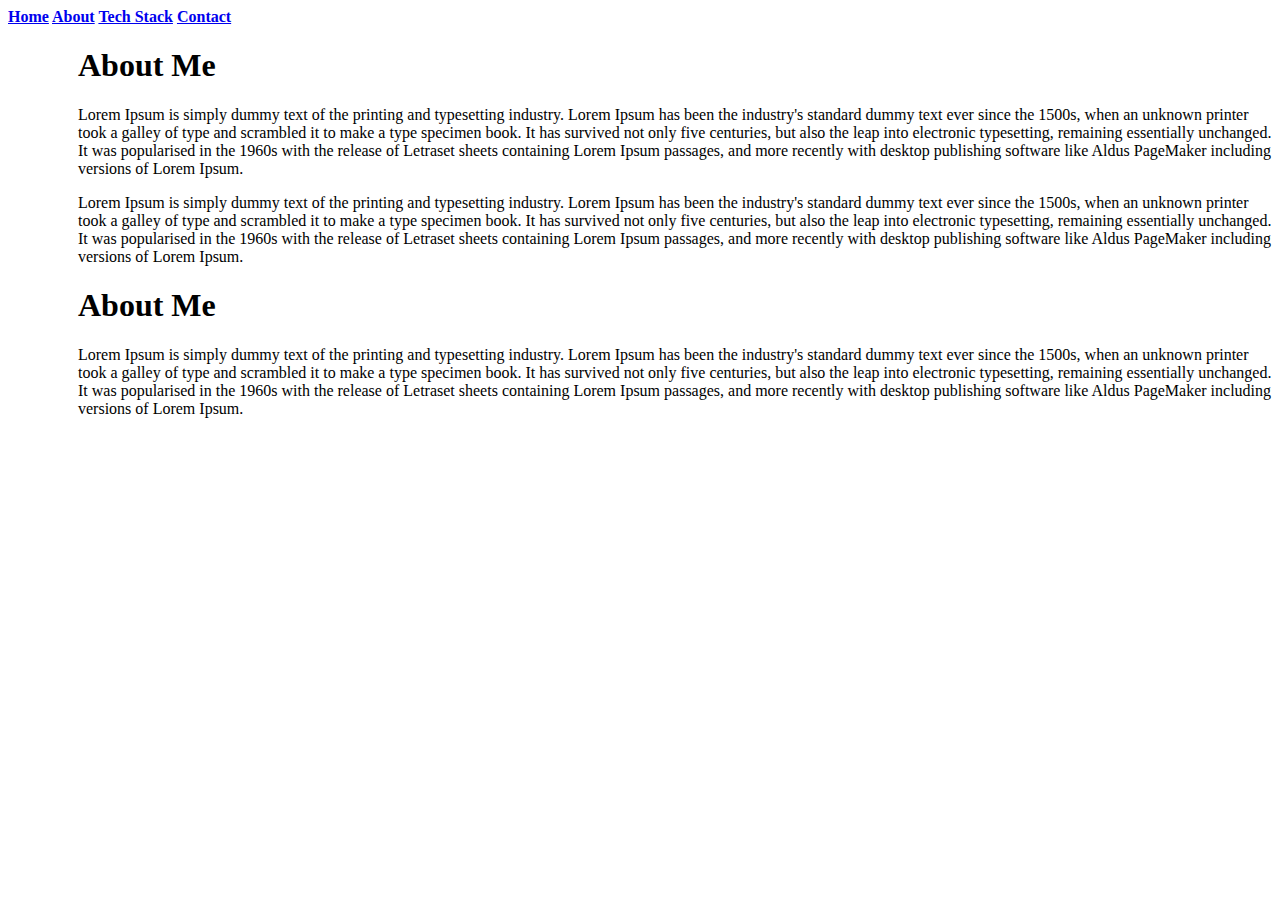
==== AboutMe.html @ 2bd3638c "link home" ====
<!DOCTYPE html>
<html lang="en">
  <head>
    <meta charset="UTF-8">
    <link rel="stylesheet" href="FinalProject.css"/>
     <title>About Me</title>
  </head>
  <body>
    <b>
      <div class="topnav">
        <a href="index.html">Home</a>
        <a class="active" href="#about">About</a>
        <a href="TechStack.html">Tech Stack</a>
          <a href="Contact.html">Contact</a>
    </b>
      </div>
      <div style="padding-left:70px">  
        <div class="text-container">
            <h1>About Me</h1>
            <p>Lorem Ipsum is simply dummy text of the printing and typesetting industry. Lorem Ipsum has been the industry's standard dummy text ever since the 1500s, when an unknown printer took a galley of type and scrambled it to make a type specimen book. It has survived not only five centuries, but also the leap into electronic typesetting, remaining essentially unchanged. It was popularised in the 1960s with the release of Letraset sheets containing Lorem Ipsum passages, and more recently with desktop publishing software like Aldus PageMaker including versions of Lorem Ipsum.</p>
        </div>
        <div class="row">
          <div class="text-container1">
            <div class="box">
              <p>Lorem Ipsum is simply dummy text of the printing and typesetting industry. Lorem Ipsum has been the industry's standard dummy text ever since the 1500s, when an unknown printer took a galley of type and scrambled it to make a type specimen book. It has survived not only five centuries, but also the leap into electronic typesetting, remaining essentially unchanged. It was popularised in the 1960s with the release of Letraset sheets containing Lorem Ipsum passages, and more recently with desktop publishing software like Aldus PageMaker including versions of Lorem Ipsum.</p>
            </div>
          </div>
          <div class="text-container2">
            <div class="box">
              <h1>About Me</h1>
              <p>Lorem Ipsum is simply dummy text of the printing and typesetting industry. Lorem Ipsum has been the industry's standard dummy text ever since the 1500s, when an unknown printer took a galley of type and scrambled it to make a type specimen book. It has survived not only five centuries, but also the leap into electronic typesetting, remaining essentially unchanged. It was popularised in the 1960s with the release of Letraset sheets containing Lorem Ipsum passages, and more recently with desktop publishing software like Aldus PageMaker including versions of Lorem Ipsum.</p>
            </div>
          </div>
        </div>
      </div>
</head>
</html>
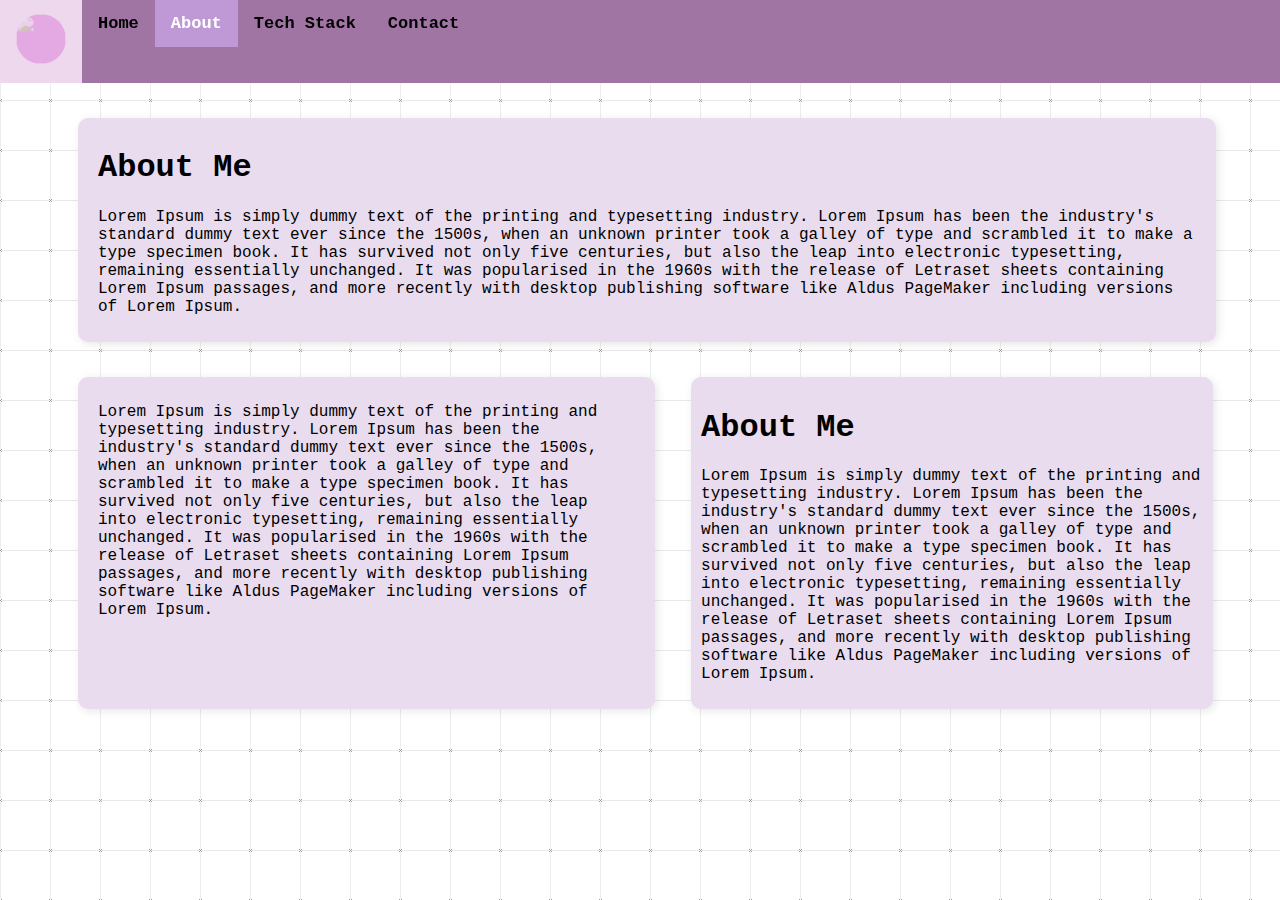
==== commit 5b4176ef: "edit changes" ====
--- a/AboutMe.html
+++ b/AboutMe.html
@@ -8,12 +8,14 @@
   <body>
     <b>
       <div class="topnav">
+
+        <a href="index.html"><img class="item" src="images/Amira-removebg-preview"></a>
         <a href="index.html">Home</a>
         <a class="active" href="#about">About</a>
         <a href="TechStack.html">Tech Stack</a>
-          <a href="Contact.html">Contact</a>
+        <a href="Contact.html">Contact</a>
+      </div>
     </b>
-      </div>
       <div style="padding-left:70px">  
         <div class="text-container">
             <h1>About Me</h1>
--- a/FinalProject.css
+++ b/FinalProject.css
@@ -0,0 +1,233 @@
+body {
+  color: #000000;
+  padding-top: 50px;
+  font-family: Courier New;
+}
+
+  .div{
+        display: flex;
+        justify-content: center;
+        align-items: center;
+        height: 600px;
+        border: 1px solid black;
+  }
+
+  .center {
+    display: block;
+    margin-top: 1%;
+    margin-left: auto;
+    margin-right: auto;   
+    align-items: center;
+    padding: 40px 0;
+  }
+  
+  .btn-group button {
+    background-color: #e4cbe4; /* Green background */
+    border: 1px solid rgb(191, 156, 200); /* Green border */
+    border-radius: 8px;
+    color: rgb(0, 0, 0); /* White text */
+    padding: 10px 24px; /* Some padding */
+    cursor: pointer; /* Pointer/hand icon */
+    width: 15%; /* Set a width if needed */
+    display: block; /* Make the buttons appear below each other */
+    font-family:"Courier New", Courier, monospace;
+    font-size: 100%;
+    
+  }
+
+  /* Add a background color on hover */
+  .btn-group button:hover {
+    background-color: #eed8ed;
+  }
+
+  img {
+    border-radius: 50%;
+    width: 250px;
+    height: 250px;
+  }
+
+  .topnav {
+    overflow: hidden;
+    position: fixed;
+    background-color: #a074a3;
+    top: 0;
+    left: 0;
+    width: 100%;
+    font-family:"Courier New", Courier, monospace;
+  }
+  
+  .topnav a {
+    float: left;
+    color: #000000;
+    text-align: center;
+    padding: 14px 16px;
+    text-decoration: none;
+    font-size: 17px;
+  }
+  
+  .topnav a:hover {
+    background-color: #eed8ed;
+    color: black;
+  }
+  
+  .topnav a.active {
+    background-color: #bf99d5;
+    color: white;
+  }
+
+  @import url(https://fonts.googleapis.com/css?family=Exo:100);
+  /* Background data (Original source: https://subtlepatterns.com/grid-me/) */
+  /* Animations */
+  @-webkit-keyframes bg-scrolling-reverse {
+    100% {
+      background-position: 50px 50px;
+    }
+  }
+  @-moz-keyframes bg-scrolling-reverse {
+    100% {
+      background-position: 50px 50px;
+    }
+  }
+  @-o-keyframes bg-scrolling-reverse {
+    100% {
+      background-position: 50px 50px;
+    }
+  }
+  @keyframes bg-scrolling-reverse {
+    100% {
+      background-position: 50px 50px;
+    }
+  }
+  @-webkit-keyframes bg-scrolling {
+    0% {
+      background-position: 50px 50px;
+    }
+  }
+  @-moz-keyframes bg-scrolling {
+    0% {
+      background-position: 50px 50px;
+    }
+  }
+  @-o-keyframes bg-scrolling {
+    0% {
+      background-position: 50px 50px;
+    }
+  }
+  @keyframes bg-scrolling {
+    0% {
+      background-position: 50px 50px;
+    }
+  }
+  /* Main styles */
+  body {
+    color: #000000;
+    /* img size is 50x50 */
+    background: url("[data-uri]") repeat 0 0;
+    -webkit-animation: bg-scrolling-reverse 0.92s infinite;
+    /* Safari 4+ */
+    -moz-animation: bg-scrolling-reverse 0.92s infinite;
+    /* Fx 5+ */
+    -o-animation: bg-scrolling-reverse 0.92s infinite;
+    /* Opera 12+ */
+    animation: bg-scrolling-reverse 0.92s infinite;
+    /* IE 10+ */
+    -webkit-animation-timing-function: linear;
+    -moz-animation-timing-function: linear;
+    -o-animation-timing-function: linear;
+    animation-timing-function: linear;
+  
+    padding-top: 50px
+  }
+
+  .text-container {
+    background-color: rgb(233, 220, 238); /* White background */
+    border-radius: 10px; /* Optional: Rounds the corners */
+    box-shadow: 2px 2px 10px rgba(0, 0, 0, 0.1); /* Optional: Adds a slight shadow */
+    max-width: 92%;
+    padding: 10px 20px; /* Adjusts space inside */
+    margin-top: 5%;
+
+  }
+
+  .text-container1 {
+    background-color: rgb(233, 220, 238); /* White background */
+    border-radius: 10px; /* Optional: Rounds the corners */
+    box-shadow: 2px 2px 10px rgba(0, 0, 0, 0.1); /* Optional: Adds a slight shadow */
+    max-width: 45%;
+    padding: 10px 20px; /* Adjusts space inside */
+    margin-top: 3%;
+
+  }
+
+  .text-container2 {
+    background-color: rgb(233, 220, 238); /* White background */
+    border-radius: 10px; /* Optional: Rounds the corners */
+    box-shadow: 2px 2px 10px rgba(0, 0, 0, 0.1); /* Optional: Adds a slight shadow */
+    max-width: 42%;
+    padding: 10px 20px; /* Adjusts space inside */
+    margin-top: 3%;
+    display: flex; 
+    flex: 50%;
+    padding: 10px;
+
+  }
+  .row {
+    display: flex;
+    gap: 3%;
+  }
+
+  .picture-container {
+    padding: 20px;
+    margin: 5px 2px;
+    margin-top: 30px;
+    display: flex;
+    text-align: center;
+    justify-content: center;
+    align-items: center;
+    flex-wrap: wrap;
+    flex-direction: row;
+    gap: 30px;
+
+
+  }
+
+  .clang {
+    width: 50px;
+    height: 50px;
+    
+  }
+
+  .java {
+    width: 80px;
+    height: 80px;
+    margin-top: 30px;
+  }
+
+  .html{
+    width: 50px;
+    height: 50px;
+  }
+
+  .css {
+    width: 50px;
+    height: 50px;
+  }
+
+  .cplus {
+    width: 50px;
+    height: 50px;
+  }
+  
+  .item {
+    width: 50px;
+    height: 50px;
+    mix-blend-mode: color-burn;
+    margin: 0;
+    padding: 0;    
+    align-items:flex-end;
+    background-color: #a074a3;
+
+  }
+
+
+
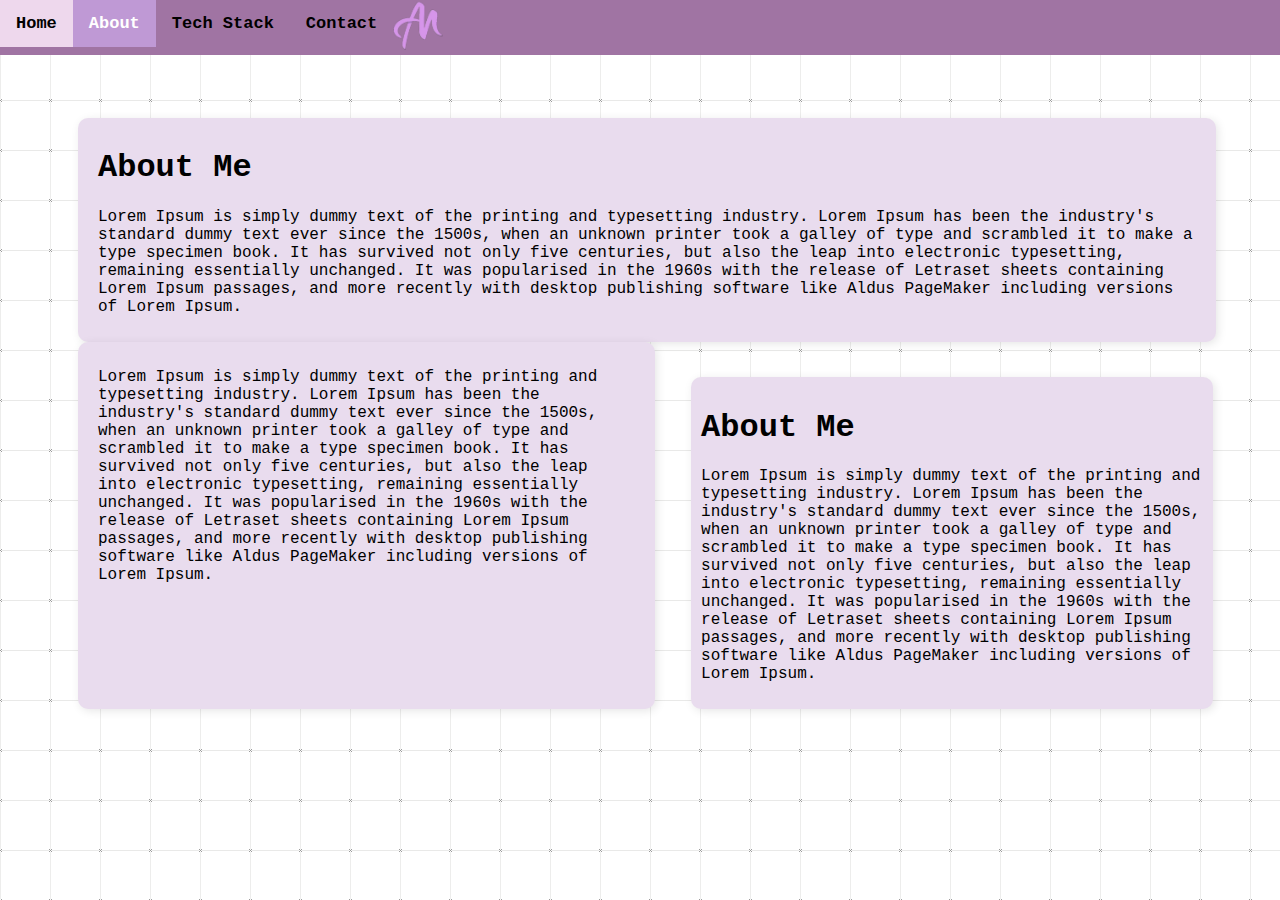
==== commit a88efd7b: "edit" ====
--- a/AboutMe.html
+++ b/AboutMe.html
@@ -9,7 +9,7 @@
     <b>
       <div class="topnav">
 
-        <a href="index.html"><img class="item" src="images/Amira-removebg-preview"></a>
+        <img class="item" src="images/Adobe Express - file.png">
         <a href="index.html">Home</a>
         <a class="active" href="#about">About</a>
         <a href="TechStack.html">Tech Stack</a>
@@ -35,5 +35,4 @@
           </div>
         </div>
       </div>
-</head>
 </html>
--- a/FinalProject.css
+++ b/FinalProject.css
@@ -22,28 +22,33 @@
   }
   
   .btn-group button {
-    background-color: #e4cbe4; /* Green background */
-    border: 1px solid rgb(191, 156, 200); /* Green border */
+    background-color: #e4cbe4;
+    border: 1px solid rgb(191, 156, 200); 
     border-radius: 8px;
-    color: rgb(0, 0, 0); /* White text */
-    padding: 10px 24px; /* Some padding */
-    cursor: pointer; /* Pointer/hand icon */
-    width: 15%; /* Set a width if needed */
-    display: block; /* Make the buttons appear below each other */
+    color: rgb(0, 0, 0); 
+    padding: 10px 24px;
+    cursor: pointer; 
+    width: 15%; 
+    display: block; 
     font-family:"Courier New", Courier, monospace;
     font-size: 100%;
     
   }
 
-  /* Add a background color on hover */
   .btn-group button:hover {
     background-color: #eed8ed;
   }
 
-  img {
+  .imgprofile {
     border-radius: 50%;
     width: 250px;
     height: 250px;
+    display: block;
+    margin-top: 1%;
+    margin-left: auto;
+    margin-right: auto;   
+    align-items: center;
+    padding: 40px 0;
   }
 
   .topnav {
@@ -63,21 +68,21 @@
     padding: 14px 16px;
     text-decoration: none;
     font-size: 17px;
+    align-content: center;
   }
   
   .topnav a:hover {
     background-color: #eed8ed;
     color: black;
   }
-  
+
   .topnav a.active {
     background-color: #bf99d5;
     color: white;
   }
 
   @import url(https://fonts.googleapis.com/css?family=Exo:100);
-  /* Background data (Original source: https://subtlepatterns.com/grid-me/) */
-  /* Animations */
+
   @-webkit-keyframes bg-scrolling-reverse {
     100% {
       background-position: 50px 50px;
@@ -118,53 +123,47 @@
       background-position: 50px 50px;
     }
   }
-  /* Main styles */
+
   body {
     color: #000000;
-    /* img size is 50x50 */
     background: url("[data-uri]") repeat 0 0;
-    -webkit-animation: bg-scrolling-reverse 0.92s infinite;
-    /* Safari 4+ */
-    -moz-animation: bg-scrolling-reverse 0.92s infinite;
-    /* Fx 5+ */
-    -o-animation: bg-scrolling-reverse 0.92s infinite;
-    /* Opera 12+ */
-    animation: bg-scrolling-reverse 0.92s infinite;
-    /* IE 10+ */
+    -webkit-animation: bg-scrolling-reverse 4s infinite;
+    -moz-animation: bg-scrolling-reverse 4s infinite;
+    -o-animation: bg-scrolling-reverse 4s infinite;
+    animation: bg-scrolling-reverse 4s infinite;
     -webkit-animation-timing-function: linear;
     -moz-animation-timing-function: linear;
     -o-animation-timing-function: linear;
     animation-timing-function: linear;
-  
     padding-top: 50px
+
   }
 
   .text-container {
-    background-color: rgb(233, 220, 238); /* White background */
-    border-radius: 10px; /* Optional: Rounds the corners */
-    box-shadow: 2px 2px 10px rgba(0, 0, 0, 0.1); /* Optional: Adds a slight shadow */
+    background-color: rgb(233, 220, 238);
+    border-radius: 10px;
+    box-shadow: 2px 2px 10px rgba(0, 0, 0, 0.1); 
     max-width: 92%;
-    padding: 10px 20px; /* Adjusts space inside */
+    padding: 10px 20px;
     margin-top: 5%;
 
   }
 
   .text-container1 {
-    background-color: rgb(233, 220, 238); /* White background */
-    border-radius: 10px; /* Optional: Rounds the corners */
-    box-shadow: 2px 2px 10px rgba(0, 0, 0, 0.1); /* Optional: Adds a slight shadow */
+    background-color: rgb(233, 220, 238); 
+    border-radius: 10px; 
+    box-shadow: 2px 2px 10px rgba(0, 0, 0, 0.1); 
     max-width: 45%;
-    padding: 10px 20px; /* Adjusts space inside */
-    margin-top: 3%;
+    padding: 10px 20px; 
 
   }
 
   .text-container2 {
-    background-color: rgb(233, 220, 238); /* White background */
-    border-radius: 10px; /* Optional: Rounds the corners */
-    box-shadow: 2px 2px 10px rgba(0, 0, 0, 0.1); /* Optional: Adds a slight shadow */
+    background-color: rgb(233, 220, 238); 
+    border-radius: 10px; 
+    box-shadow: 2px 2px 10px rgba(0, 0, 0, 0.1);
     max-width: 42%;
-    padding: 10px 20px; /* Adjusts space inside */
+    padding: 10px 20px; 
     margin-top: 3%;
     display: flex; 
     flex: 50%;
@@ -221,13 +220,20 @@
   .item {
     width: 50px;
     height: 50px;
-    mix-blend-mode: color-burn;
-    margin: 0;
-    padding: 0;    
-    align-items:flex-end;
+    max-height: 100%;
+    max-width: 100%;
+    margin-left: 0%;
+    padding: 0;
+    align-items: center;    
     background-color: #a074a3;
 
-  }
-
-
-
+
+  }
+
+
+  .item:hover {
+    background-color:#a074a3;
+    color: #a074a3;
+  }
+
+  
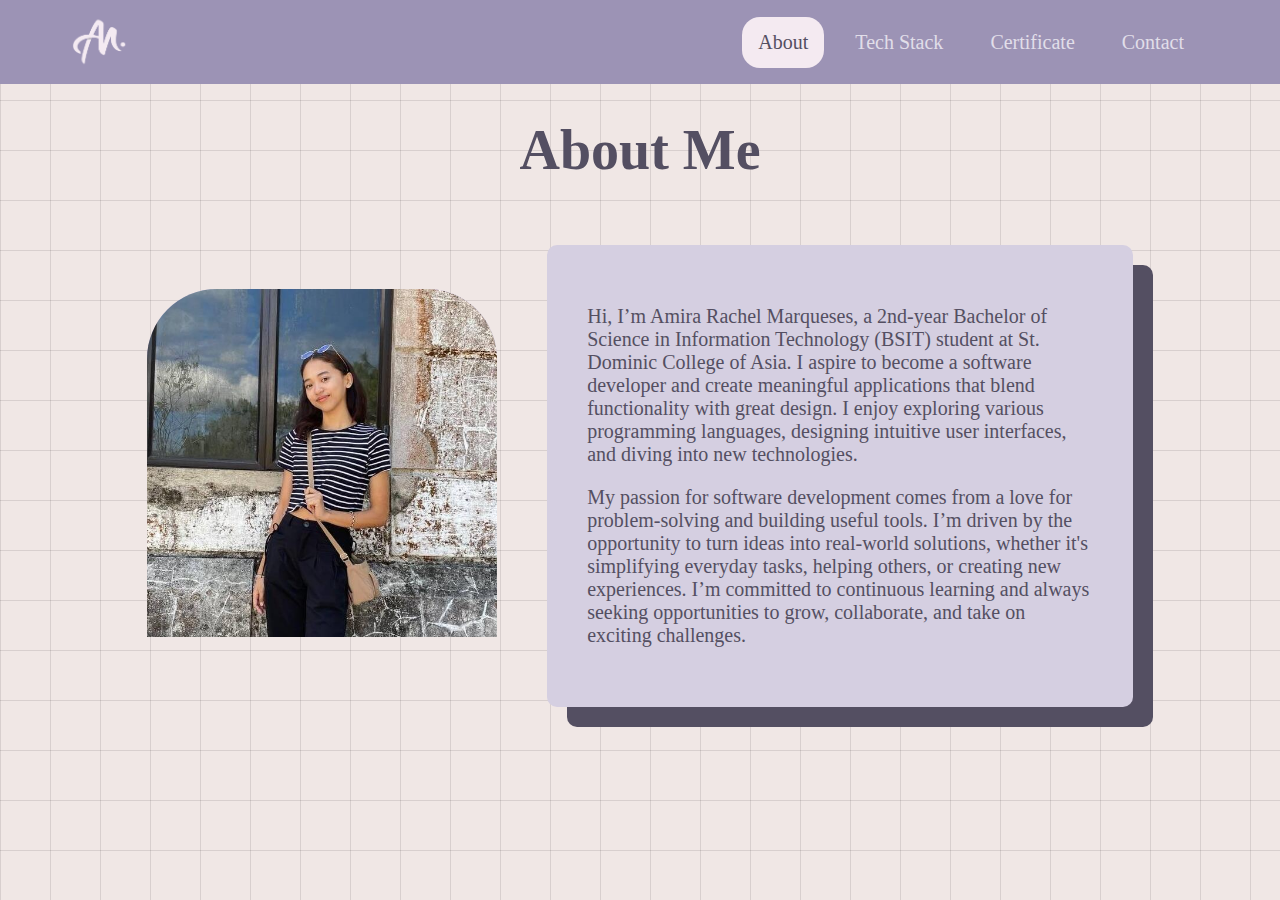
==== commit 4629989e: "portfolio changes" ====
--- a/AboutMe.html
+++ b/AboutMe.html
@@ -2,37 +2,33 @@
 <html lang="en">
   <head>
     <meta charset="UTF-8">
+    <meta name="viewport" content="width=device-width, initial-scale=1.0">
     <link rel="stylesheet" href="FinalProject.css"/>
      <title>About Me</title>
+     <link rel="icon" type="image/x-icon" href="images/Adobe Express - file.png">
   </head>
   <body>
-    <b>
       <div class="topnav">
-
-        <img class="item" src="images/Adobe Express - file.png">
-        <a href="index.html">Home</a>
-        <a class="active" href="#about">About</a>
-        <a href="TechStack.html">Tech Stack</a>
-        <a href="Contact.html">Contact</a>
+        <div class="logo">
+          <a href="index.html">
+            <img class="item" src="images/logo.png" alt="Adobe logo">
+          </a>
+        </div>
+        <div class="nav-links">
+          <a class="active" href="#about">About</a>
+          <a href="TechStack.html">Tech Stack</a>
+          <a href="Certificate.html">Certificate</a>
+          <a href="Contact.html">Contact</a>
+        </div>
       </div>
-    </b>
-      <div style="padding-left:70px">  
-        <div class="text-container">
-            <h1>About Me</h1>
-            <p>Lorem Ipsum is simply dummy text of the printing and typesetting industry. Lorem Ipsum has been the industry's standard dummy text ever since the 1500s, when an unknown printer took a galley of type and scrambled it to make a type specimen book. It has survived not only five centuries, but also the leap into electronic typesetting, remaining essentially unchanged. It was popularised in the 1960s with the release of Letraset sheets containing Lorem Ipsum passages, and more recently with desktop publishing software like Aldus PageMaker including versions of Lorem Ipsum.</p>
-        </div>
-        <div class="row">
-          <div class="text-container1">
-            <div class="box">
-              <p>Lorem Ipsum is simply dummy text of the printing and typesetting industry. Lorem Ipsum has been the industry's standard dummy text ever since the 1500s, when an unknown printer took a galley of type and scrambled it to make a type specimen book. It has survived not only five centuries, but also the leap into electronic typesetting, remaining essentially unchanged. It was popularised in the 1960s with the release of Letraset sheets containing Lorem Ipsum passages, and more recently with desktop publishing software like Aldus PageMaker including versions of Lorem Ipsum.</p>
-            </div>
-          </div>
-          <div class="text-container2">
-            <div class="box">
-              <h1>About Me</h1>
-              <p>Lorem Ipsum is simply dummy text of the printing and typesetting industry. Lorem Ipsum has been the industry's standard dummy text ever since the 1500s, when an unknown printer took a galley of type and scrambled it to make a type specimen book. It has survived not only five centuries, but also the leap into electronic typesetting, remaining essentially unchanged. It was popularised in the 1960s with the release of Letraset sheets containing Lorem Ipsum passages, and more recently with desktop publishing software like Aldus PageMaker including versions of Lorem Ipsum.</p>
-            </div>
-          </div>
+        <h1 class="center">About Me</h1>
+        <div class="aboutme-container">
+          <img src="images/ara (1).jpg" alt="me">
+            <div class="text-container">
+              <p>Hi, I’m Amira Rachel Marqueses, a 2nd-year Bachelor of Science in Information Technology (BSIT) student at St. Dominic College of Asia. 
+                I aspire to become a software developer and create meaningful applications that blend functionality with great design. I enjoy exploring various programming languages, designing intuitive user interfaces, and diving into new technologies.</p>
+              <p>My passion for software development comes from a love for problem-solving and building useful tools. I’m driven by the opportunity to turn ideas into real-world solutions, whether it's simplifying everyday tasks, helping others, or creating new experiences.
+                I’m committed to continuous learning and always seeking opportunities to grow, collaborate, and take on exciting challenges.</p>
         </div>
       </div>
 </html>
--- a/FinalProject.css
+++ b/FinalProject.css
@@ -1,88 +1,145 @@
+
 body {
-  color: #000000;
+  color: #f4eaf1;
   padding-top: 50px;
-  font-family: Courier New;
-}
-
-  .div{
-        display: flex;
-        justify-content: center;
-        align-items: center;
-        height: 600px;
-        border: 1px solid black;
-  }
-
-  .center {
-    display: block;
-    margin-top: 1%;
-    margin-left: auto;
-    margin-right: auto;   
-    align-items: center;
-    padding: 40px 0;
-  }
+  font-family: Georgia;
+}
+
+.container {
+  max-width: 1000px;
+  margin: auto auto;
+  padding: 40px 40px;
+  margin-top: 20px;
+}
+
+.profile-section {
+  display: flex;
+  margin-top: 30px;
+  align-items: center;
+  justify-content: center;
+  flex-wrap: wrap;
+  gap: 2rem;
+  margin-bottom: 40px;
+}
+
+.profile-img {
+  border-radius: 50%;
+  background-color: #bbaad0;
+  padding: 10px;
+  width: 300px;
+  height: 300px;
+}
+
+.profile-img:hover {
+  transform: scale(1.08); /* smoother zoom */
+  box-shadow: 0 12px 20px rgba(76, 48, 80, 0.4); /* softer shadow */
+  background-color: #a18bd2; /* gentle bg color shift */
+}
+
+.intro-text h1 {
+  font-size: 2.2rem;
+  margin: 0;
+  color: #3b2f42;
+}
+
+.intro-text h2 {
+  font-size: 1.7rem;
+  font-weight: normal;
+  color: #544f62;
+  margin-top: 10px;
+}
+
+.center {
+  margin-top: 10px;
+  align-items: center;
+  padding: 50px 0px;
+  text-align: center;
+  font-family: Georgia;
+  color: #544f62;
+  font-size: 3.5rem;
+}
+
   
   .btn-group button {
-    background-color: #e4cbe4;
-    border: 1px solid rgb(191, 156, 200); 
-    border-radius: 8px;
-    color: rgb(0, 0, 0); 
-    padding: 10px 24px;
-    cursor: pointer; 
-    width: 15%; 
-    display: block; 
-    font-family:"Courier New", Courier, monospace;
-    font-size: 100%;
-    
+    background-color: #9c93b5; 
+    border-radius: 28px;
+    color: #e1dee9;
+    padding: 15px 24px;
+    cursor: pointer;
+    width: 210px;
+    display: inline-block;
+    font-family:Georgia;
+    font-size: 200%;
+    border: 5px;
+    margin: 20px 15px;
+    margin-top: 30px;
+    align-items: center;
+    justify-content: center;
   }
 
   .btn-group button:hover {
-    background-color: #eed8ed;
+    background-color: #f4eaf1;
+    border-radius: 15px;
+    color: #544f62;
   }
 
   .imgprofile {
     border-radius: 50%;
     width: 250px;
     height: 250px;
-    display: block;
-    margin-top: 1%;
-    margin-left: auto;
-    margin-right: auto;   
-    align-items: center;
-    padding: 40px 0;
+    display: flex;
   }
 
   .topnav {
-    overflow: hidden;
+    display: flex;
+    align-items: center;
+    background-color: #9c93b5;
     position: fixed;
-    background-color: #a074a3;
     top: 0;
     left: 0;
     width: 100%;
-    font-family:"Courier New", Courier, monospace;
-  }
-  
-  .topnav a {
-    float: left;
-    color: #000000;
-    text-align: center;
+    padding: 10px 20px;
+    font-family: Georgia;
+    z-index: 1000;
+    justify-content: flex-start;
+  }
+  
+  .topnav .logo img {
+    width: 60px;
+    height: auto;
+    transform: translateX(50px);
+  }
+  
+  .topnav .nav-links {
+    display: flex;
+    gap: 15px;
+    margin-left: auto;
+    transform: translateX(-100px); 
+  }
+  
+  .topnav .nav-links a {
+    color:#e1dee9;
+    text-decoration: none;
+    font-size: 20px;
     padding: 14px 16px;
-    text-decoration: none;
-    font-size: 17px;
-    align-content: center;
-  }
-  
-  .topnav a:hover {
-    background-color: #eed8ed;
-    color: black;
-  }
-
-  .topnav a.active {
-    background-color: #bf99d5;
-    color: white;
+  }
+  
+  .topnav .nav-links a:hover {
+    background-color: #f4eaf1;
+    border-radius: 18px;
+    color: #544f62;
+    transform: scale(1.08); /* smoother zoom */
+  }
+  
+  .topnav .nav-links a.active {
+    background-color: #f4eaf1;
+    color:#544f62;
+    border-radius: 18px;
   }
 
   @import url(https://fonts.googleapis.com/css?family=Exo:100);
-
+  /* Background data (Original source: https://subtlepatterns.com/grid-me/) */
+  /* Animations */
   @-webkit-keyframes bg-scrolling-reverse {
     100% {
       background-position: 50px 50px;
@@ -123,117 +180,234 @@
       background-position: 50px 50px;
     }
   }
-
+  
+  /* Main styles */
   body {
     color: #000000;
+    /* img size is 50x50 */
     background: url("[data-uri]") repeat 0 0;
-    -webkit-animation: bg-scrolling-reverse 4s infinite;
-    -moz-animation: bg-scrolling-reverse 4s infinite;
-    -o-animation: bg-scrolling-reverse 4s infinite;
-    animation: bg-scrolling-reverse 4s infinite;
+    -webkit-animation: bg-scrolling-reverse 5s infinite;
+    /* Safari 4+ */
+    -moz-animation: bg-scrolling-reverse 5s infinite;
+    /* Fx 5+ */
+    -o-animation: bg-scrolling-reverse 5s infinite;
+    /* Opera 12+ */
+    animation: bg-scrolling-reverse 5s infinite;
+    /* IE 10+ */
     -webkit-animation-timing-function: linear;
     -moz-animation-timing-function: linear;
     -o-animation-timing-function: linear;
     animation-timing-function: linear;
+  
     padding-top: 50px
-
-  }
-
+  }
+
+  body {
+    background-color: #f0e7e5; /* background color you want */
+    background-image:
+      linear-gradient(to right, rgba(0, 0, 0, 0.1) 1px, transparent 1px),
+      linear-gradient(to bottom, rgba(0, 0, 0, 0.1) 1px, transparent 1px);
+    background-size: 50px 50px;
+    animation: bg-scrolling-reverse 5s linear infinite;
+    padding-top: 50px;
+  }
+  .aboutme-container{
+    display: flex;
+    align-items: center;
+    justify-content: center;
+    gap: 50px;
+    margin-top: -50px;
+}
+
+  .aboutme-container img{
+    width: 350px;
+    height: auto;
+    border-top-left-radius: 70px;
+    border-top-right-radius: 70px;
+    border: 50px;
+    border-color: #3b2f42;
+    background-color: #c8bfe7;
+  }
   .text-container {
-    background-color: rgb(233, 220, 238);
+    background-color: #d5cfe1; /* White background */
+    border-radius: 10px; /* Optional: Rounds the corners */
+    max-width: 40%;
+    padding: 40px;
+    margin-top: 2%;
+    box-shadow: 20px 20px 0 #544f62;
+    font-size: 1.25rem;
+    font-family: Georgia;
+    color:#544f62
+  }
+
+  .text-container:hover{
+    background-color:#E1DDE9;
+    color: #544f62;
+    transform: scale(1.01); /* smoother zoom */
+  }
+
+  .aboutme-container img:hover{
+    background-color:#E1DDE9;
+    color: #544f62;
+    transform: scale(1.03); /* smoother zoom */
+    
+  }
+
+  .text-container1 {
+    background-color: #d5cfe1; /* White background */
+    border-radius: 10px; /* Optional: Rounds the corners */
+    box-shadow: 20px 20px 0 #544f62; /* Optional: Adds a slight shadow */
+    max-width: 85%;
+    padding: 10px 20px; /* Adjusts space inside */
+    margin-top: -70px;
+    margin-left: 90px;
+    align-items: center;
+    font-size: 20px;
+    font-family: Georgia;
+    color:#544f62
+  }
+
+  .text-container1:hover{
+    background-color:#E1DDE9;
+    color: #544f62;
+    transform: scale(1.01); /* smoother zoom */
+  }
+
+  .certificate-container{
+    margin-top: -70px;
+    display: flex;
+    flex-direction: column;
+    align-items: center;
+    justify-content: center;
+    gap: 30px;
+  }
+
+  .text-container2 { 
+    display: flex;
+    justify-content: center;
+    align-items: center;
+    background-color: #d5cfe1;
     border-radius: 10px;
-    box-shadow: 2px 2px 10px rgba(0, 0, 0, 0.1); 
-    max-width: 92%;
-    padding: 10px 20px;
-    margin-top: 5%;
-
-  }
-
-  .text-container1 {
-    background-color: rgb(233, 220, 238); 
-    border-radius: 10px; 
-    box-shadow: 2px 2px 10px rgba(0, 0, 0, 0.1); 
-    max-width: 45%;
     padding: 10px 20px; 
-
-  }
-
-  .text-container2 {
-    background-color: rgb(233, 220, 238); 
-    border-radius: 10px; 
-    box-shadow: 2px 2px 10px rgba(0, 0, 0, 0.1);
-    max-width: 42%;
-    padding: 10px 20px; 
-    margin-top: 3%;
-    display: flex; 
-    flex: 50%;
+    box-shadow: 10px 10px 0 #544f62;
+    max-width: 700px;
+    width: 100%;
+    color:#544f62
+  }
+
+  .text-container2-text{
+    text-align: left;
+    color: #544f62;
+    font-family: Georgia;
+    font-size: 20px;
+  }
+
+  .text-container2 img {
+    width: 190px;
+    height: auto;
     padding: 10px;
-
-  }
-  .row {
-    display: flex;
-    gap: 3%;
+    margin-right: 30px;
+  }
+
+  .text-container2:hover{
+    background-color:#E1DDE9;
+    color: #544f62;
+    transform: scale(1.01); /* smoother zoom */
+  }
+
+  .skills {
+    font-size: 40px;
+    font-family: Georgia;
+    margin-top: 10px;
+    align-items: center;
+    padding: 50px 0px;
+    text-align: center;
+    font-family: Georgia;
+    color: #544f62;
   }
 
   .picture-container {
-    padding: 20px;
+    padding: 40px;
     margin: 5px 2px;
-    margin-top: 30px;
-    display: flex;
-    text-align: center;
+    margin-top: -120px;
+    display: flex;
     justify-content: center;
     align-items: center;
     flex-wrap: wrap;
     flex-direction: row;
     gap: 30px;
-
-
-  }
-
-  .clang {
-    width: 50px;
-    height: 50px;
-    
-  }
-
-  .java {
-    width: 80px;
-    height: 80px;
-    margin-top: 30px;
-  }
-
-  .html{
-    width: 50px;
-    height: 50px;
-  }
-
-  .css {
-    width: 50px;
-    height: 50px;
-  }
-
-  .cplus {
-    width: 50px;
-    height: 50px;
-  }
-  
-  .item {
-    width: 50px;
-    height: 50px;
-    max-height: 100%;
-    max-width: 100%;
-    margin-left: 0%;
-    padding: 0;
-    align-items: center;    
-    background-color: #a074a3;
-
-
-  }
-
-
-  .item:hover {
-    background-color:#a074a3;
-    color: #a074a3;
-  }
-
-  
+  }
+
+  .circle-container {
+      width: 300px;
+      height: 300px;
+      background-color: #c8bfe7; /* light purple */
+      border-radius: 50%; /* makes it a perfect circle */
+      display: flex;
+      justify-content: center;
+      align-items: center;
+      box-shadow: 10px 10px 0 #544f62;
+  }
+
+  .circle-container:hover{
+    background-color:#E1DDE9;
+    color: #544f62;
+    transform: scale(1.04); 
+  }
+
+  .picture-container img {
+    width: 100px;
+    height: 100px;
+    padding: 10px;
+  }
+
+  .tooltip-container {
+    position: relative;
+    display: inline-block;
+  }
+
+  .tooltip-container img {
+    width: 100px;
+    height: auto;
+  }
+
+  .tooltip-text {
+    visibility: hidden;
+    width: 140px;
+    background-color: #c9c3de; /* tooltip background */
+    color: #544f62;
+    text-align: center;
+    border-radius: 8px;
+    padding: 8px;
+    position: absolute;
+    z-index: 1;
+    top: 115%; /* ✅ Add this line */
+    transform: translateX(-50%); /* position above the image */
+    left: 50%;
+    transition: opacity 0.3s ease;
+    font-size: 1.5rem;
+    font-family: Georgia;
+  }
+
+  .tooltip-container:hover .tooltip-text {
+    visibility: visible;
+    opacity: 1;
+  }
+
+  .contact-container {
+    padding: 40px;
+    margin: 5px 2px;
+    margin-top: 40px;
+    display: flex;
+    justify-content: center;
+    align-items: center;
+    flex-wrap: wrap;
+    flex-direction: row;
+    gap: 30px;
+  }
+
+  .contact-container img {
+    width: 100px;
+    height: 100px;
+    padding: 10px;
+  }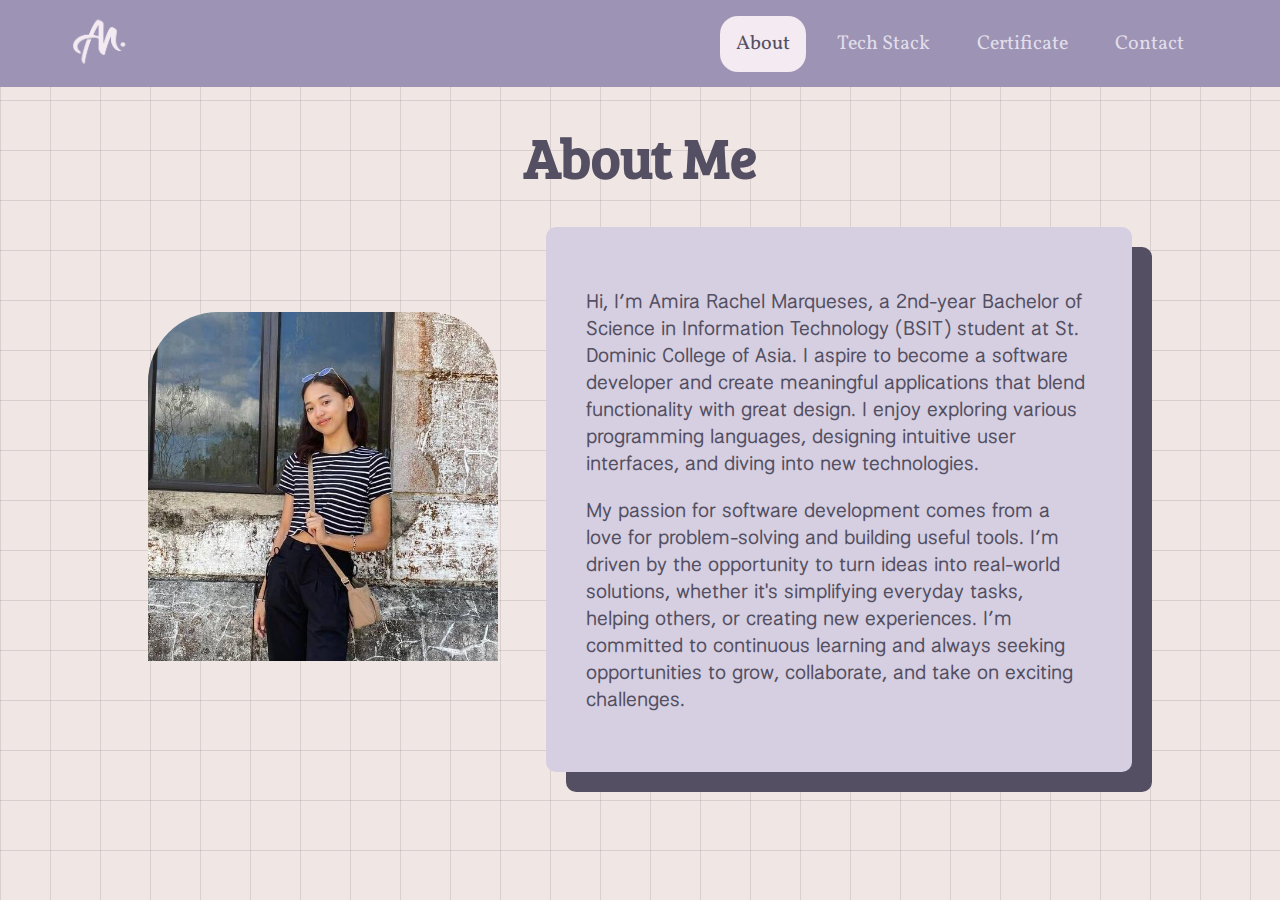
==== commit 499b4fec: "add fonts" ====
--- a/AboutMe.html
+++ b/AboutMe.html
@@ -2,6 +2,9 @@
 <html lang="en">
   <head>
     <meta charset="UTF-8">
+    <link rel="preconnect" href="https://fonts.googleapis.com">
+    <link rel="preconnect" href="https://fonts.gstatic.com" crossorigin>
+    <link href="https://fonts.googleapis.com/css2?family=Bree+Serif&family=National+Park:wght@200..800&family=Vollkorn:ital,wght@0,400..900;1,400..900&display=swap" rel="stylesheet">
     <meta name="viewport" content="width=device-width, initial-scale=1.0">
     <link rel="stylesheet" href="FinalProject.css"/>
      <title>About Me</title>
@@ -29,6 +32,6 @@
                 I aspire to become a software developer and create meaningful applications that blend functionality with great design. I enjoy exploring various programming languages, designing intuitive user interfaces, and diving into new technologies.</p>
               <p>My passion for software development comes from a love for problem-solving and building useful tools. I’m driven by the opportunity to turn ideas into real-world solutions, whether it's simplifying everyday tasks, helping others, or creating new experiences.
                 I’m committed to continuous learning and always seeking opportunities to grow, collaborate, and take on exciting challenges.</p>
-        </div>
-      </div>
+              </div>
+          </div>
 </html>
--- a/FinalProject.css
+++ b/FinalProject.css
@@ -39,12 +39,14 @@
 .intro-text h1 {
   font-size: 2.2rem;
   margin: 0;
+  font-family: "National Park";
   color: #3b2f42;
 }
 
 .intro-text h2 {
   font-size: 1.7rem;
   font-weight: normal;
+  font-family: "National Park";
   color: #544f62;
   margin-top: 10px;
 }
@@ -54,12 +56,12 @@
   align-items: center;
   padding: 50px 0px;
   text-align: center;
-  font-family: Georgia;
+  font-family: "Bree Serif";
   color: #544f62;
   font-size: 3.5rem;
 }
 
-  
+   
   .btn-group button {
     background-color: #9c93b5; 
     border-radius: 28px;
@@ -68,7 +70,7 @@
     cursor: pointer;
     width: 210px;
     display: inline-block;
-    font-family:Georgia;
+    font-family: "Vollkron";
     font-size: 200%;
     border: 5px;
     margin: 20px 15px;
@@ -99,7 +101,7 @@
     left: 0;
     width: 100%;
     padding: 10px 20px;
-    font-family: Georgia;
+    font-family: "Vollkorn";
     z-index: 1000;
     justify-content: flex-start;
   }
@@ -215,19 +217,20 @@
     display: flex;
     align-items: center;
     justify-content: center;
-    gap: 50px;
-    margin-top: -50px;
+    gap: 3rem;
+    margin-top: -5rem;
 }
 
   .aboutme-container img{
-    width: 350px;
+    width: 21.9rem;
     height: auto;
-    border-top-left-radius: 70px;
-    border-top-right-radius: 70px;
-    border: 50px;
+    border-top-left-radius: 4.4rem;
+    border-top-right-radius: 4.4rem;
+    border: 3.1rem;
     border-color: #3b2f42;
     background-color: #c8bfe7;
   }
+
   .text-container {
     background-color: #d5cfe1; /* White background */
     border-radius: 10px; /* Optional: Rounds the corners */
@@ -236,7 +239,7 @@
     margin-top: 2%;
     box-shadow: 20px 20px 0 #544f62;
     font-size: 1.25rem;
-    font-family: Georgia;
+    font-family: "National Park";
     color:#544f62
   }
 
@@ -263,7 +266,7 @@
     margin-left: 90px;
     align-items: center;
     font-size: 20px;
-    font-family: Georgia;
+    font-family: "National Park";
     color:#544f62
   }
 
@@ -298,7 +301,7 @@
   .text-container2-text{
     text-align: left;
     color: #544f62;
-    font-family: Georgia;
+    font-family: "National Park";
     font-size: 20px;
   }
 
@@ -327,15 +330,14 @@
   }
 
   .picture-container {
-    padding: 40px;
-    margin: 5px 2px;
-    margin-top: -120px;
+    padding: 0.94rem;
+    margin-top: 3%;
     display: flex;
     justify-content: center;
     align-items: center;
     flex-wrap: wrap;
     flex-direction: row;
-    gap: 30px;
+    gap: 1.9rem;
   }
 
   .circle-container {
@@ -356,8 +358,8 @@
   }
 
   .picture-container img {
-    width: 100px;
-    height: 100px;
+    width: 90px;
+    height: 90px;
     padding: 10px;
   }
 
@@ -385,8 +387,8 @@
     transform: translateX(-50%); /* position above the image */
     left: 50%;
     transition: opacity 0.3s ease;
-    font-size: 1.5rem;
-    font-family: Georgia;
+    font-size: 1.2rem;
+    font-family: "National Park";
   }
 
   .tooltip-container:hover .tooltip-text {
@@ -407,7 +409,7 @@
   }
 
   .contact-container img {
-    width: 100px;
-    height: 100px;
+    width: 80px;
+    height: 80px;
     padding: 10px;
   }